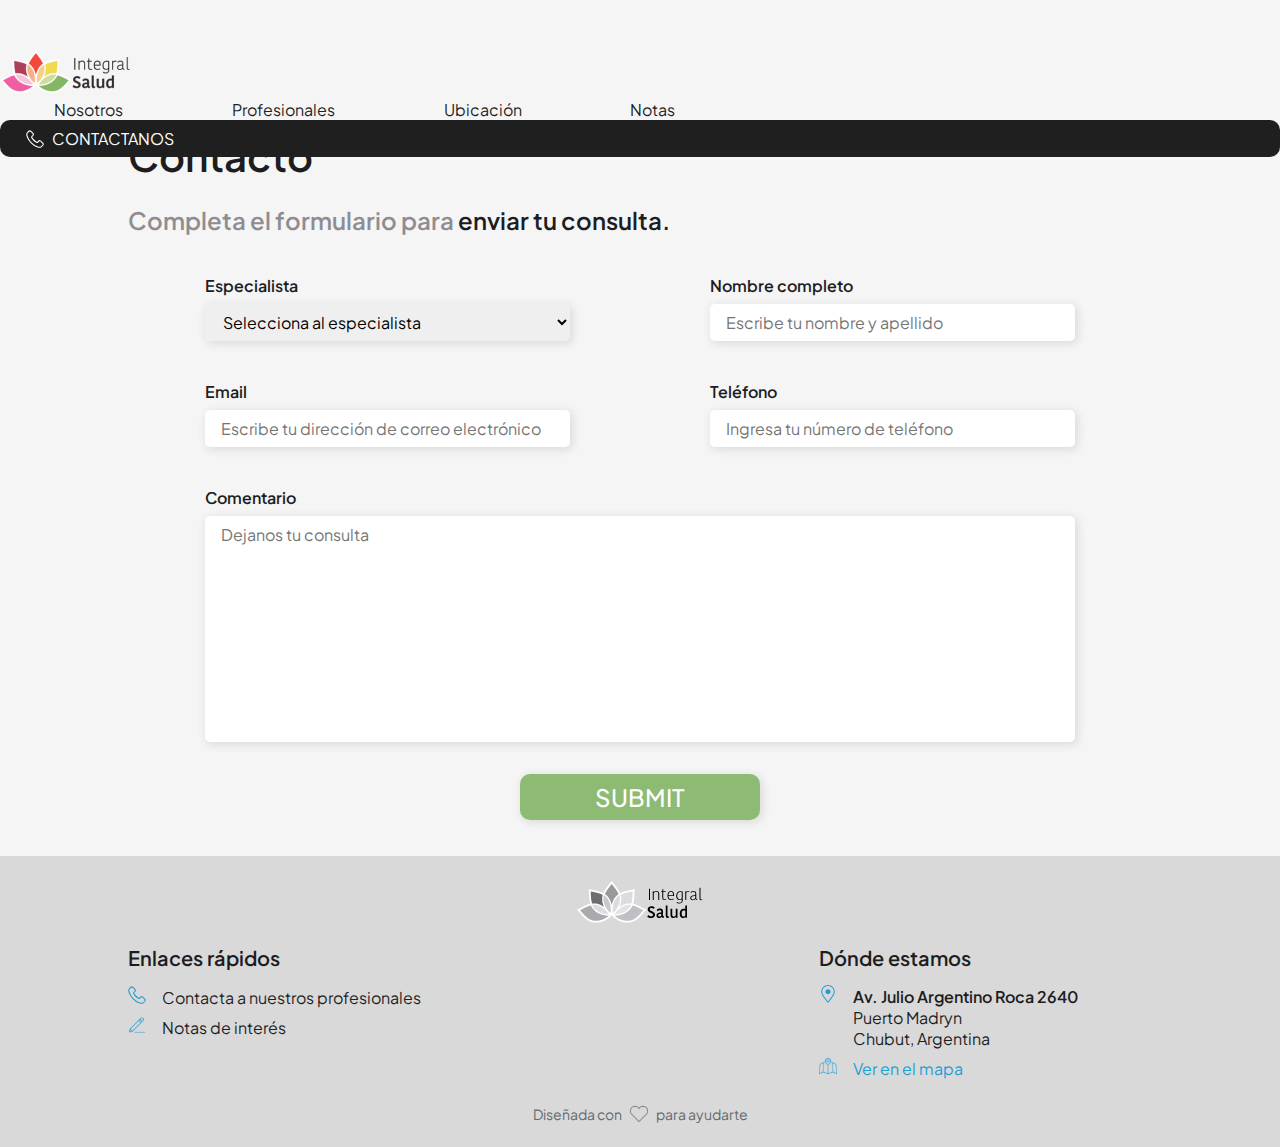
==== html/contacto.html @ 85b5cb7e "CSS configurado con SASS" ====
<!DOCTYPE html>
<html lang="es">

<head>
    <meta charset="UTF-8">
    <meta http-equiv="X-UA-Compatible" content="IE=edge">
    <meta name="viewport" content="width=device-width, initial-scale=1.0">
    <title>Contacto | Integral Salud</title>
    <!-- CSS Bootstrap -->
    <link href="https://cdn.jsdelivr.net/npm/bootstrap@5.3.0-alpha1/dist/css/bootstrap.min.css" rel="stylesheet"
        integrity="sha384-GLhlTQ8iRABdZLl6O3oVMWSktQOp6b7In1Zl3/Jr59b6EGGoI1aFkw7cmDA6j6gD" crossorigin="anonymous">
    <!-- CSS Propio -->
    <link rel="stylesheet" href="../css/style.css">
    <link rel="shortcut icon" href="../img/favicon.png" type="image/x-icon">
</head>

<body class="body">

    <header class="container-fluid header">
        <nav class="container navbar navbar-expand-lg">
            <div class="container">
                <a class="navbar-brand" href="../index.html"><img class="logo" src="../img/logo-IS.png"
                        alt="Logo Integral Salud"></a>
                <button class="navbar-toggler" type="button" data-bs-toggle="collapse"
                    data-bs-target="#navbarSupportedContent" aria-current="true" aria-controls="navbarSupportedContent"
                    aria-expanded="false" aria-label="Toggle navigation">
                    <span class="navbar-toggler-icon"></span>
                </button>
                <div class="collapse navbar-collapse ms-4" id="navbarSupportedContent">
                    <ul class="navbar-nav me-auto mb-2 mb-lg-0">
                        <li class="nav-item">
                            <a class="nav-link" href="nosotros.html">Nosotros</a>
                        </li>
                        <li class="nav-item">
                            <a class="nav-link" href="equipo.html">Profesionales</a>
                        </li>
                        <li class="nav-item">
                            <a class="nav-link" href="../index.html#anclaDonde">Ubicación</a>
                        </li>
                        <li class="nav-item">
                            <a class="nav-link" href="notas.html">Notas</a>
                        </li>
                    </ul>
                    <a href="contacto.html" class="contactoHeader"><img class="phoneHeader-white"
                            src="../img/phone-byn.svg">
                        Contactanos</a>
                </div>
            </div>
        </nav>
    </header>

    <main>
        <section>

            <h1 class="secundario">Contacto</h1>

            <h2 class="textoDestacado fondoGris"><span class="textoGris">Completa el formulario para </span> enviar tu
                consulta.</h2>

            <form class="formContacto">

                <div class="datos">

                    <div class="especialista boxInput">
                        <label for="especialista" autofocus>Especialista</label>
                        <select id="especialista">
                            <option disabled selected>Selecciona al especialista</option>
                            <option value="profUno">María Sara Sánchez</option>
                            <option value="profDos">Laura López Bernal</option>
                            <option value="profTres">Frederic Tarnen</option>
                            <option value="profCuatro">Mima Sánscrito</option>
                        </select>
                    </div>

                    <div class="nombre boxInput">
                        <label for="nombre">Nombre completo</label>
                        <input type="text" pattern="[a-zA-Z ]*" id="nombre" placeholder="Escribe tu nombre y apellido">
                    </div>

                    <div class="email boxInput">
                        <label for="email">Email</label>
                        <input type="email" id="email" placeholder="Escribe tu dirección de correo electrónico">
                    </div>

                    <div class="telefono boxInput">
                        <label for="telefono">Teléfono</label>
                        <input type="tel" pattern="[0-9+]*" id="telefono" placeholder="Ingresa tu número de teléfono">
                    </div>

                </div>

                <label for="comentario"class="boxInput">Comentario</label>
                <textarea name="comentario" id="comentario" cols="80" rows="10"
                    placeholder="Dejanos tu consulta"></textarea>

                <input class="btn btnSend" type="submit">
            </form>

            </div>
        </section>

    </main>

    <footer class="container-fluid">
        <img id="logoBYN" src="../img/logo-IS-byn.png" alt="Logo Integral Salud en grises">
        
        <div class="contenedorFooter">

            <div class="footerLinks">
                <h3 class="footer">Enlaces rápidos</h3>
                <a href="equipo.html"><img class="phoneHeader-color" src="../img/phone-color.svg">Contacta a nuestros
                    profesionales</a>
                <a href="notas.html"><img class="pencilIcon" src="../img/pencil.svg">Notas de interés</a>
            </div>

            <div class="footerAddress">
                <h3 class="footer">Dónde estamos</h3>
                <div class="address">
                    <div>
                        <img class="locationIcon" src="../img/location-icon.svg">
                    </div>
                    <div>
                        <p class="bold">Av. Julio Argentino Roca 2640</p>
                        <p>Puerto Madryn</p>
                        <p>Chubut, Argentina</p>
                    </div>
                </div>
                <a href="https://goo.gl/maps/G1TZ9tgbTAvMASJS9" class="linkMapa" target="_blank"><img class="mapaIcon"
                        src="../img/mapa.svg">Ver en el mapa</a>
            </div>

        </div>

        <div class="sign">
            <p>Diseñada con </p><img src="../img/heart.svg">
            <p> para ayudarte</p>
        </div>
    </footer>
    <script src="https://cdn.jsdelivr.net/npm/bootstrap@5.3.0-alpha1/dist/js/bootstrap.bundle.min.js" integrity="sha384-w76AqPfDkMBDXo30jS1Sgez6pr3x5MlQ1ZAGC+nuZB+EYdgRZgiwxhTBTkF7CXvN" crossorigin="anonymous"></script>
</body>

</html>
---- css/style.css ----
@charset "UTF-8";
/* FUENTES */
@import url("https://fonts.googleapis.com/css2?family=Plus+Jakarta+Sans:wght@300;400;500;600&display=swap");
/* MIXINS */ /* BODY */
* {
  margin: 0;
  padding: 0;
}

.body {
  background-color: #F5F5F5;
  font-family: "Plus Jakarta Sans", sans-serif;
  color: #1D1D1F;
  font-size: 16px;
  font-weight: 400;
  overflow-x: hidden;
}

.container-fluid,
.container {
  padding-left: 0;
  padding-right: 0;
}

/* MAIN */
main {
  display: flex;
  flex-direction: column;
  position: relative;
  top: 100px;
  margin-bottom: 52px;
  padding-bottom: 52px;
  overflow-x: hidden;
}

.fondoGris {
  margin: 0 10%;
  padding-top: 16px;
}

.fondoBlanco {
  background-color: #FFFFFF;
  box-shadow: 2px 2px 10px 1px rgba(0, 0, 0, 0.1);
  padding-top: 16px;
  padding-bottom: 32px;
}

/* HEADER */
.header {
  position: fixed;
  background: #F5F5F5;
  width: 100vw;
  z-index: 10;
}

/* HEADER - Enlaces menú principal */
nav {
  margin-top: 50px;
  color: #1F1F1F;
  background: #F5F5F5;
  z-index: 10;
}

a {
  text-decoration: none;
  color: #1F1F1F;
}

nav ul a:hover {
  padding-bottom: calc(var(--bs-nav-link-padding-x) - 2px);
  border-bottom: #1F1F1F solid 2px;
  transition: all 0.1s ease;
}

nav li {
  list-style-type: none;
  font-style: normal;
  font-size: 16px;
}

nav ul {
  margin: 0;
  padding: 0;
  display: flex;
  justify-content: space-around;
  width: 57%;
}

.contactoHeader {
  text-transform: uppercase;
  display: flex;
  padding: 8px 32px 8px 18px;
  background-color: #1F1F1F;
  color: #FFFFFF;
  border-radius: 10px;
  flex-direction: row;
  transition: all 0.3s ease;
}

.phoneHeader-white {
  height: 18px;
  margin: auto 8px;
}

.contactoHeader:hover {
  background-color: #5A5A5A;
}

.navbar-toggler {
  border: 0;
}

/* Títulos y subtítulos */
h1,
h2,
h3,
h4.footer,
h5 {
  font-weight: 600;
}

h1.index {
  font-size: 48px;
  color: #8F8D92;
  margin: 30px auto 0px;
}

h2 {
  font-size: 40px;
  margin-top: 24px;
  margin-bottom: 12px;
}

h3,
h2.notas {
  font-size: 24px;
  margin: 8px auto 8px 24px;
}

h4:not(.footer),
h3.notas {
  font-weight: 500;
  font-size: 12px;
  text-transform: uppercase;
  color: #8F8D92;
  margin: 24px auto 0px 24px;
}

h5,
h4.footer,
h3.footer {
  font-size: 20px;
  text-align: left;
  margin: 16px 0px 8px 0px;
}

h1.secundario {
  font-weight: 600;
  font-size: 40px;
  width: 80%;
  margin: 30px auto 8px;
}

h2.pagTerciaria {
  margin: 8px auto;
}

h3.pagTerciaria {
  margin: 24px auto 0px;
}

/* Botones */
.btn {
  color: #FFFFFF;
  background-color: #8EBB73;
  border-radius: 10px;
  font-weight: 500;
  text-transform: uppercase;
  text-align: center;
  display: block;
  transition: all 0.3s ease;
}

.btnBig {
  font-size: 24px;
  line-height: 48px;
  width: 240px;
}

.btnLittle {
  position: absolute;
  right: 24px;
  bottom: 16px;
  font-size: 16px;
  line-height: 26px;
  width: 150px;
}

.btn:hover {
  background-color: #417139;
  color: #FFFFFF;
}

/* SECCIÓN 1 - Intro */
.intro {
  align-items: center;
}

.darkText {
  color: #1D1D1F;
}

.introContacto {
  font-weight: 600;
  font-size: 36px;
  color: #8F8D92;
  display: flex;
  flex-wrap: wrap;
  justify-content: center;
  line-height: 50px;
}
.introContacto p {
  margin: 0%;
  padding-bottom: 52px;
}

.imgIntro {
  margin-top: -20px;
}

/* TARJETAS NOTAS Y PROFESIONALES */
.contenedorCard {
  display: flex;
  width: 100%;
  margin: 16px auto 48px;
  overflow-x: scroll;
  overflow-y: hidden;
  box-sizing: border-box;
  scrollbar-width: none;
  align-items: flex-start;
  padding-right: 20px;
}
.contenedorCard::-webkit-scrollbar {
  width: 0;
}

.card {
  overflow: hidden;
  min-width: 296px;
  max-width: 296px;
  height: 427px;
  background: #FFFFFF;
  box-shadow: 2px 2px 10px 1px rgba(0, 0, 0, 0.1);
  border-radius: 10px;
  margin-left: 24px;
  position: relative;
}
.card p {
  margin: 0px 24px auto 24px;
}

.cardFoto img {
  position: absolute;
  bottom: 0px;
  width: 296px;
  border-bottom-left-radius: 10px;
  border-bottom-right-radius: 10px;
}

/* UBICACIÓN - Sección 3 Home */
.contenedorBlanco {
  margin: 0 10%;
}

.contenedorMapa {
  display: grid;
  grid-template-areas: "mapa direccion" "mapa btnMapa";
  grid-template-rows: 50% 50%;
  grid-template-columns: 50% 45%;
  grid-column-gap: 5%;
}

.responsive-iframe {
  width: 100%;
  height: 440px;
}

.mapa {
  grid-area: mapa;
}

.direccion {
  grid-area: direccion;
  margin: 5% 5%;
  display: flex;
  flex-direction: row;
  align-items: baseline;
}
.direccion p {
  margin: 4% 0%;
  font-size: 24px;
}

.bold {
  font-weight: 600;
}

.location-icon {
  height: 24px;
  margin-right: 10px;
}

.btnMapa {
  margin: 57px auto;
  grid-area: btnMapa;
}

.ancla {
  position: relative;
  top: -135px;
}

/* NOTAS - Sección 4 Home */
.titleSection {
  display: flex;
  flex-direction: row;
  justify-content: space-between;
  align-items: baseline;
}

.notas {
  display: grid;
  grid-template-areas: "titleNotas enlaceNotas" "cardNotas cardNotas";
  grid-template-columns: 85% 15%;
  align-items: baseline;
}

.titleNotas {
  grid-area: titleNotas;
}

.enlaceNotas {
  grid-area: enlaceNotas;
}
.enlaceNotas a {
  font-size: 16px;
  line-height: 20px;
  color: #219ED3;
  text-align: right;
}

.cardNotas {
  grid-area: cardNotas;
}

/* FOOTER */
footer {
  margin-top: 52px;
  margin-bottom: 0px;
  padding: 24px 0px;
  background-color: #D9D9D9;
  text-align: center;
}

.contenedorFooter {
  display: grid;
  grid-template-areas: "footerLinks footerAddress";
  grid-template-columns: 50% 50%;
  grid-column-gap: 10%;
  text-align: left;
  margin-top: 0px;
  margin-left: 10%;
}
.contenedorFooter a {
  margin-top: 8px;
}
.contenedorFooter p {
  margin: 0px;
  font-size: 16px;
}
.contenedorFooter img {
  margin-right: 16px;
  height: 18px;
}
.contenedorFooter .bold {
  margin-top: 8px;
}

.footerLinks {
  display: flex;
  flex-direction: column;
  grid-area: footerLinks;
}

.sign {
  display: flex;
  font-size: 14px;
  color: #656B6C;
  justify-content: center;
  margin-top: 2%;
}
.sign img {
  margin: 0 8px auto;
}

.linkMapa {
  color: #219ED3;
}

.address {
  display: flex;
  align-items: baseline;
}

.footerAddress {
  display: flex;
  flex-direction: column;
  grid-area: footerAddress;
}

/* Páginas secundaria - NOSOTROS, EQUIPO y NOTAS*/
.cardHorizontal {
  width: 100%;
  box-shadow: 2px 2px 10px 1px rgba(0, 0, 0, 0.1);
  border-radius: 10px;
  margin-bottom: 24px;
  align-items: flex-end;
}
.cardHorizontal p {
  margin: 0px 0px 16px 24px;
  text-align: justify;
}

.imgExtra {
  max-width: 100%;
  height: auto;
  margin: auto 0px;
}

.contenido {
  width: 80%;
}

.justificado {
  text-align: justify;
}

.bloque {
  padding-bottom: 32px;
}

.textoGris {
  color: #8F8D92;
}

.textoDestacado {
  font-size: 24px;
}

.btnContactar {
  margin: 0px auto;
}

.boxBlanco {
  margin-bottom: 52px;
}

.whatsappIcon {
  height: 22px;
  margin: 0px 18px;
}

.botonera {
  display: flex;
  justify-content: flex-start;
  align-items: center;
  grid-area: botonera;
}

.btnCard {
  font-size: 14px;
  line-height: 20px;
  padding: 7px 20px;
  margin: 16px 0px 32px 24px;
}

.btnWA {
  display: flex;
  justify-content: center;
  align-content: center;
  margin: 16px 0px 32px 24px;
}

.cardInfo {
  width: 100%;
  margin-bottom: 32px;
  display: grid;
  grid-template-areas: "subtitulo fotoProf" "titulo fotoProf" "botonera fotoProf" "infoProf fotoProf";
  grid-template-columns: 75% 25%;
  align-items: end;
}
.cardInfo h4 {
  grid-area: subtitulo;
}
.cardInfo h3 {
  grid-area: titulo;
}
.cardInfo ul {
  margin-left: 24px;
}

.infoProfUno,
.infoProfDos {
  grid-area: infoProf;
}

.cardFotoProf {
  grid-area: fotoProf;
}
.cardFotoProf img {
  width: 110%;
}

.turnoTres,
.turnoCuatro,
.infoProfTres,
.infoProfCuatro,
.fotoTres,
.fotoCuatro {
  display: none;
}

.cardInfoNota {
  width: 100%;
  margin-bottom: 32px;
  display: grid;
  grid-template-areas: "subtitulo fotoNota" "titulo fotoNota" "infoNota fotoNota" "botonera fotoNota";
  grid-template-columns: 62% 38%;
  align-items: end;
}
.cardInfoNota h3 {
  grid-area: subtitulo;
}
.cardInfoNota h2 {
  grid-area: titulo;
}
.cardInfoNota ul {
  margin-left: 24px;
}

.cardFotoNota {
  grid-area: fotoNota;
}
.cardFotoNota img {
  width: 100%;
  border-end-end-radius: 10px;
}

.infoNotaUno, .infoNotaDos, .infoNotaTres {
  grid-area: infoNota;
}

/* Página secundaria - CONTACTO */
.formContacto {
  width: 68%;
  margin: auto;
  display: flex;
  flex-direction: column;
  justify-content: center;
}

.boxInput {
  display: flex;
  flex-direction: column;
}

.datos {
  display: grid;
  grid-template-areas: "especialista nombre" "email telefono";
  grid-template-columns: 42% 42%;
  grid-column-gap: 16%;
  padding-right: 0;
}

input {
  font-family: "Plus Jakarta Sans", sans-serif;
  font-size: 16px;
  border: 0px;
  box-shadow: 2px 2px 10px 1px rgba(0, 0, 0, 0.1);
  border-radius: 5px;
  padding: 8px 16px;
}

textarea {
  font-family: "Plus Jakarta Sans", sans-serif;
  font-size: 16px;
  border: 0px;
  box-shadow: 2px 2px 10px 1px rgba(0, 0, 0, 0.1);
  border-radius: 5px;
  padding: 8px 16px;
  resize: none;
}

select {
  font-family: "Plus Jakarta Sans", sans-serif;
  font-size: 16px;
  border: 0px;
  box-shadow: 2px 2px 10px 1px rgba(0, 0, 0, 0.1);
  border-radius: 5px;
  padding: 8px 16px;
  padding: 7px 14px;
  width: 100%;
}

label {
  margin-bottom: 8px;
  margin-top: 40px;
  font-weight: 600;
}

.btnSend {
  margin: 32px auto;
  font-size: 24px;
  width: 240px;
}

/* Página terciaria - NOTA INDIVIDUAL */
.fotoNotaUnoDer {
  max-width: 45%;
  height: 100%;
  margin-left: 5%;
}

.fotoNotaUnoIzq {
  max-width: 40%;
  height: 100%;
  margin-right: 5%;
  margin-bottom: 50px;
}

.fondoBlanco p {
  line-height: 24px;
}

.btnListado {
  width: 330px;
  margin: 0px auto;
}

/* MEDIA QUERIES */
@media (max-width: 991px) {
  .navbar-collapse {
    background-color: #E9E9E9;
    border-bottom-left-radius: 10px;
    border-bottom-right-radius: 10px;
  }
  .ms-4 {
    margin-left: 0px !important;
  }
  .navbar-nav {
    padding-left: 10%;
  }
  .navbar {
    padding-bottom: 0;
    margin-bottom: 0px;
  }
  .navbar-toggler {
    margin-right: 3%;
  }
  .contactoHeader {
    border-top-left-radius: 0px;
    border-top-right-radius: 0px;
  }
  .logo {
    height: 45px;
    margin-left: 10%;
  }
  .contenedorMapa {
    display: grid;
    grid-template-areas: "direccion" "mapa" "btnMapa";
    grid-template-rows: auto;
    grid-template-columns: 100%;
  }
  .direccion p {
    margin: 2% 0%;
  }
  .btnMapa {
    margin: 24px auto;
  }
  .ancla {
    top: -55px;
  }
}
@media (min-width: 992px) and (max-width: 1199px) {
  h1.index {
    font-size: 44px;
  }
  .introContacto {
    font-size: 30px;
    line-height: 32px;
  }
}
@media (min-width: 768px) and (max-width: 991px) {
  h1.index {
    font-size: 40px;
  }
}
@media (min-width: 576px) and (max-width: 767px) {
  h1.index {
    font-size: 36px;
  }
  h2 {
    font-size: 32px;
  }
  .introContacto {
    font-size: 28px;
    line-height: 40px;
  }
  .direccion p {
    font-size: 20px;
  }
}
@media (max-width: 991px) {
  .cardInfo {
    display: grid;
    grid-template-areas: "subtitulo" "titulo" "botonera" "infoProf" "fotoProf";
    grid-template-columns: 100%;
    text-align: center;
  }
  .cardInfo p, .cardInfo ul {
    text-align: justify;
    margin-right: 24px;
  }
  .cardInfo img {
    width: 80%;
  }
  .cardInfoNota {
    display: grid;
    grid-template-areas: "subtitulo" "titulo" "infoNota" "fotoNota" "botonera";
    grid-template-columns: 100%;
  }
  .cardInfoNota p {
    margin-right: 24px;
  }
  .datos {
    display: grid;
    grid-template-areas: "especialista" "nombre" "email" "telefono";
    grid-template-columns: 80%;
    justify-content: center;
  }
}
@media (max-width: 767px) {
  .contenedorFooter {
    display: grid;
    grid-template-areas: "footerLinks" "footerAddress";
    grid-template-rows: auto;
    grid-template-columns: 100%;
    margin-left: 4%;
  }
  .footerAddress,
  .footerLinks,
  .sign {
    margin-top: 18px;
  }
  nav {
    margin-top: 15px;
    margin-bottom: 10px;
  }
  main {
    top: 80px;
    padding-bottom: 32px;
  }
  .datos {
    grid-template-columns: 100%;
  }
}
@media (max-width: 575px) {
  .introContacto {
    font-size: 24px;
    line-height: 30px;
  }
  h1.index,
  h2,
  h1.secundario {
    font-size: 30px;
  }
  .contenedorCard {
    margin-left: -12%;
    margin-right: 50px;
    width: 100vw;
  }
  .card {
    margin-left: 12px;
  }
  .titleSection h2 {
    width: 100vw;
    margin-top: 24px;
    text-align: center;
  }
  .direccion p {
    font-size: 18px;
    margin: 0%;
  }
  .notas {
    display: grid;
    grid-template-areas: "titleNotas titleNotas" "cardNotas cardNotas" "none enlaceNotas";
    grid-template-columns: 75% 25%;
    grid-template-rows: auto;
  }
  .notas .contenedorCard {
    margin-bottom: 0%;
  }
  .enlaceNotas {
    margin-bottom: 52px;
    margin-top: 8px;
  }
  main {
    top: 60px;
    padding-bottom: 12px;
  }
  .botonera {
    justify-content: space-around;
  }
  .btnCard {
    font-size: 14px;
    line-height: 20px;
    padding: 6px 3%;
    margin: 16px 0px 32px 2%;
  }
  .btnWA {
    margin: 16px 2% 32px 2%;
  }
  .whatsappIcon {
    height: 20px;
    margin: 0px;
  }
}

/*# sourceMappingURL=style.css.map */
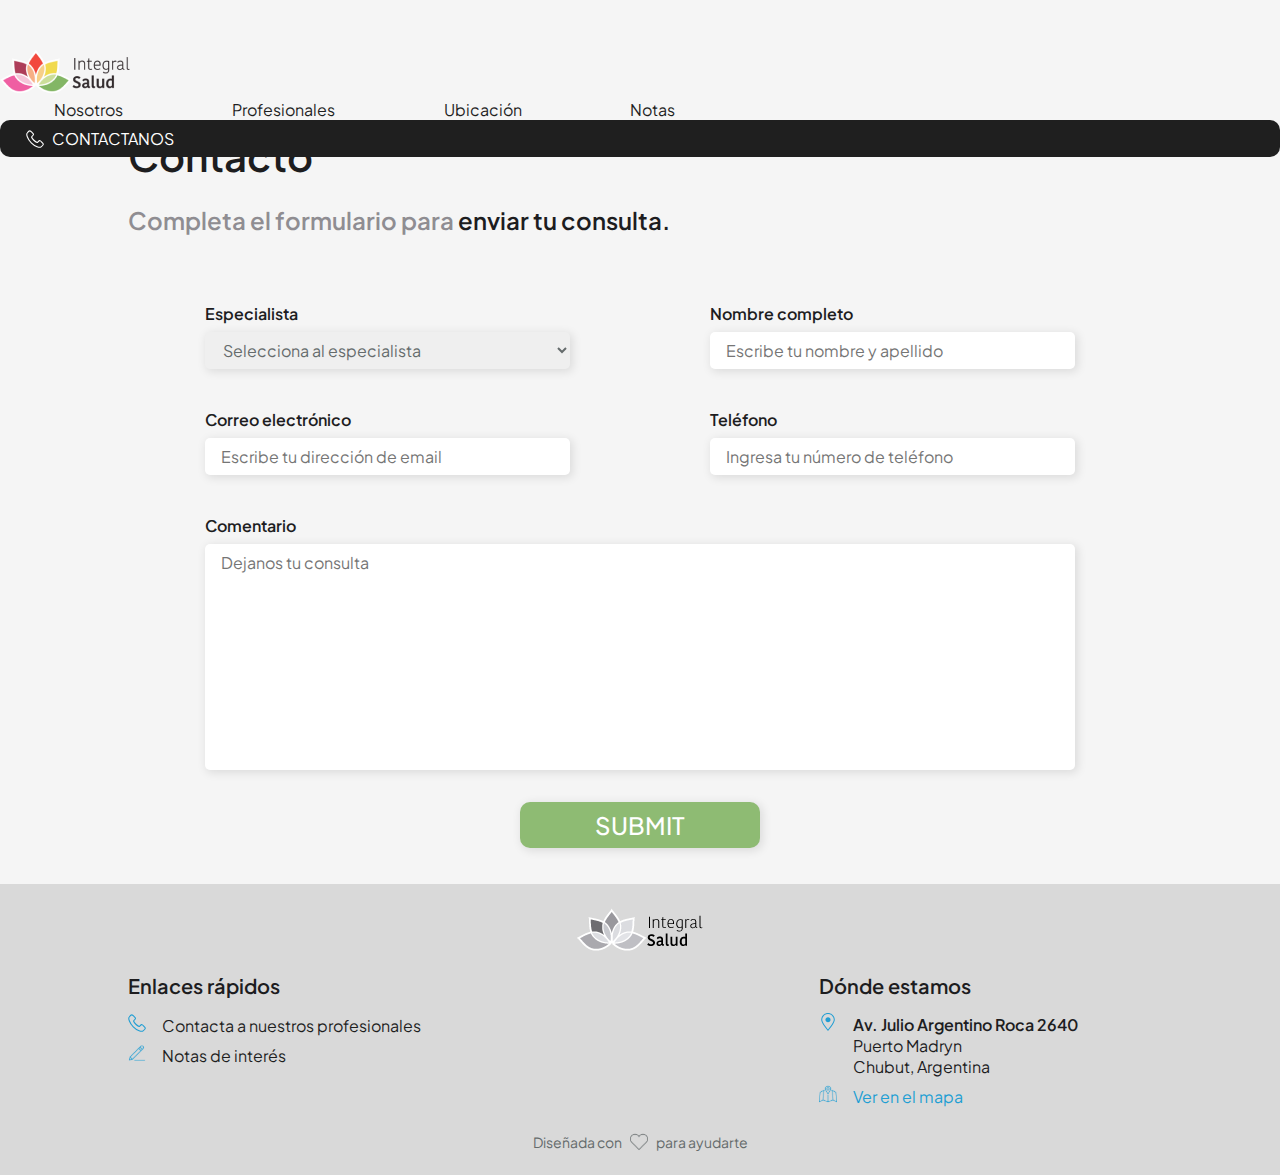
==== commit 60e09c78: "Entrega final" ====
--- a/html/contacto.html
+++ b/html/contacto.html
@@ -5,6 +5,8 @@
     <meta charset="UTF-8">
     <meta http-equiv="X-UA-Compatible" content="IE=edge">
     <meta name="viewport" content="width=device-width, initial-scale=1.0">
+    <meta name="description"
+        content="Si necesitas más información o quieres contactarte con nosotros ponemos a disposición esta opción para que puedas escribirnos">
     <title>Contacto | Integral Salud</title>
     <!-- CSS Bootstrap -->
     <link href="https://cdn.jsdelivr.net/npm/bootstrap@5.3.0-alpha1/dist/css/bootstrap.min.css" rel="stylesheet"
@@ -41,21 +43,20 @@
                             <a class="nav-link" href="notas.html">Notas</a>
                         </li>
                     </ul>
-                    <a href="contacto.html" class="contactoHeader"><img class="phoneHeader-white"
-                            src="../img/phone-byn.svg">
-                        Contactanos</a>
+                    <a href="contacto.html" class="navbar__button-contact"><img class="icon-phone_white"
+                            src="../img/phone-byn.svg" alt="icono de teléfono">Contactanos</a>
                 </div>
             </div>
         </nav>
     </header>
 
     <main>
-        <section>
+        <section class="section-form">
 
-            <h1 class="secundario">Contacto</h1>
+            <h1 class="title-sec">Contacto</h1>
 
-            <h2 class="textoDestacado fondoGris"><span class="textoGris">Completa el formulario para </span> enviar tu
-                consulta.</h2>
+            <h2 class="textoDestacado"><span class="textoGris">Completa el formulario para </span> enviar tu consulta.
+            </h2>
 
             <form class="formContacto">
 
@@ -65,10 +66,10 @@
                         <label for="especialista" autofocus>Especialista</label>
                         <select id="especialista">
                             <option disabled selected>Selecciona al especialista</option>
-                            <option value="profUno">María Sara Sánchez</option>
-                            <option value="profDos">Laura López Bernal</option>
-                            <option value="profTres">Frederic Tarnen</option>
-                            <option value="profCuatro">Mima Sánscrito</option>
+                            <option value="profUno">Ana Berbaro</option>
+                            <option value="profDos">Laia Elena Villanova</option>
+                            <option value="profTres">Silvia Rodriguez</option>
+                            <option value="profCuatro">Beatriz Gil González</option>
                         </select>
                     </div>
 
@@ -78,8 +79,8 @@
                     </div>
 
                     <div class="email boxInput">
-                        <label for="email">Email</label>
-                        <input type="email" id="email" placeholder="Escribe tu dirección de correo electrónico">
+                        <label for="email">Correo electrónico</label>
+                        <input type="email" id="email" placeholder="Escribe tu dirección de email">
                     </div>
 
                     <div class="telefono boxInput">
@@ -89,7 +90,7 @@
 
                 </div>
 
-                <label for="comentario"class="boxInput">Comentario</label>
+                <label for="comentario" class="boxInput">Comentario</label>
                 <textarea name="comentario" id="comentario" cols="80" rows="10"
                     placeholder="Dejanos tu consulta"></textarea>
 
@@ -102,41 +103,41 @@
     </main>
 
     <footer class="container-fluid">
-        <img id="logoBYN" src="../img/logo-IS-byn.png" alt="Logo Integral Salud en grises">
-        
-        <div class="contenedorFooter">
+        <img src="../img/logo-IS-byn.png" alt="Logo Integral Salud en grises">
 
-            <div class="footerLinks">
-                <h3 class="footer">Enlaces rápidos</h3>
-                <a href="equipo.html"><img class="phoneHeader-color" src="../img/phone-color.svg">Contacta a nuestros
+        <div class="box-footer">
+
+            <div class="footer__shortcuts">
+                <h3>Enlaces rápidos</h3>
+                <a href="equipo.html"><img src="../img/phone-color.svg" alt="icono de teléfono">Contacta a nuestros
                     profesionales</a>
-                <a href="notas.html"><img class="pencilIcon" src="../img/pencil.svg">Notas de interés</a>
+                <a href="notas.html"><img src="../img/pencil.svg" alt="icono de un lápiz">Notas de interés</a>
             </div>
 
-            <div class="footerAddress">
-                <h3 class="footer">Dónde estamos</h3>
+            <div class="footer__location">
+                <h3>Dónde estamos</h3>
                 <div class="address">
-                    <div>
-                        <img class="locationIcon" src="../img/location-icon.svg">
-                    </div>
+                    <img src="../img/location-icon.svg" alt="icono de ubicación">
                     <div>
                         <p class="bold">Av. Julio Argentino Roca 2640</p>
                         <p>Puerto Madryn</p>
                         <p>Chubut, Argentina</p>
                     </div>
                 </div>
-                <a href="https://goo.gl/maps/G1TZ9tgbTAvMASJS9" class="linkMapa" target="_blank"><img class="mapaIcon"
-                        src="../img/mapa.svg">Ver en el mapa</a>
+                <a href="https://goo.gl/maps/G1TZ9tgbTAvMASJS9" target="_blank"><img src="../img/mapa.svg"
+                        alt="icono de mapa">Ver en el mapa</a>
             </div>
 
         </div>
 
         <div class="sign">
-            <p>Diseñada con </p><img src="../img/heart.svg">
+            <p>Diseñada con </p><img src="../img/heart.svg" alt="icono de un corazón">
             <p> para ayudarte</p>
         </div>
     </footer>
-    <script src="https://cdn.jsdelivr.net/npm/bootstrap@5.3.0-alpha1/dist/js/bootstrap.bundle.min.js" integrity="sha384-w76AqPfDkMBDXo30jS1Sgez6pr3x5MlQ1ZAGC+nuZB+EYdgRZgiwxhTBTkF7CXvN" crossorigin="anonymous"></script>
+    <script src="https://cdn.jsdelivr.net/npm/bootstrap@5.3.0-alpha1/dist/js/bootstrap.bundle.min.js"
+        integrity="sha384-w76AqPfDkMBDXo30jS1Sgez6pr3x5MlQ1ZAGC+nuZB+EYdgRZgiwxhTBTkF7CXvN"
+        crossorigin="anonymous"></script>
 </body>
 
 </html>--- a/css/style.css
+++ b/css/style.css
@@ -33,16 +33,15 @@
   overflow-x: hidden;
 }
 
-.fondoGris {
+.container_grey {
   margin: 0 10%;
   padding-top: 16px;
 }
 
-.fondoBlanco {
+.container_white {
   background-color: #FFFFFF;
   box-shadow: 2px 2px 10px 1px rgba(0, 0, 0, 0.1);
-  padding-top: 16px;
-  padding-bottom: 32px;
+  padding: 16px 10% 32px;
 }
 
 /* HEADER */
@@ -53,40 +52,36 @@
   z-index: 10;
 }
 
-/* HEADER - Enlaces menú principal */
 nav {
   margin-top: 50px;
   color: #1F1F1F;
   background: #F5F5F5;
   z-index: 10;
 }
-
-a {
-  text-decoration: none;
-  color: #1F1F1F;
-}
-
+nav ul {
+  margin: 0;
+  padding: 0;
+  display: flex;
+  justify-content: space-around;
+  width: 57%;
+}
 nav ul a:hover {
   padding-bottom: calc(var(--bs-nav-link-padding-x) - 2px);
   border-bottom: #1F1F1F solid 2px;
   transition: all 0.1s ease;
 }
-
 nav li {
   list-style-type: none;
   font-style: normal;
   font-size: 16px;
 }
 
-nav ul {
-  margin: 0;
-  padding: 0;
-  display: flex;
-  justify-content: space-around;
-  width: 57%;
-}
-
-.contactoHeader {
+a {
+  text-decoration: none;
+  color: #1F1F1F;
+}
+
+.navbar__button-contact {
   text-transform: uppercase;
   display: flex;
   padding: 8px 32px 8px 18px;
@@ -96,14 +91,13 @@
   flex-direction: row;
   transition: all 0.3s ease;
 }
-
-.phoneHeader-white {
+.navbar__button-contact:hover {
+  background-color: #5A5A5A;
+}
+
+.icon-phone_white {
   height: 18px;
   margin: auto 8px;
-}
-
-.contactoHeader:hover {
-  background-color: #5A5A5A;
 }
 
 .navbar-toggler {
@@ -114,15 +108,14 @@
 h1,
 h2,
 h3,
-h4.footer,
 h5 {
   font-weight: 600;
 }
 
-h1.index {
-  font-size: 48px;
-  color: #8F8D92;
-  margin: 30px auto 0px;
+h1.title-sec {
+  font-size: 40px;
+  width: 80%;
+  margin: 30px auto 8px;
 }
 
 h2 {
@@ -131,14 +124,22 @@
   margin-bottom: 12px;
 }
 
+h2.pagTerciaria {
+  margin: 8px auto;
+}
+
+h4.subtituloNotas {
+  font-size: 20px;
+  margin-top: 24px;
+}
+
 h3,
-h2.notas {
+.notasTitulo {
   font-size: 24px;
   margin: 8px auto 8px 24px;
 }
 
-h4:not(.footer),
-h3.notas {
+.card h4, .cardInfo h4 {
   font-weight: 500;
   font-size: 12px;
   text-transform: uppercase;
@@ -146,27 +147,29 @@
   margin: 24px auto 0px 24px;
 }
 
-h5,
-h4.footer,
-h3.footer {
+.notasSubtitulo {
+  font-weight: 500;
+  font-size: 12px;
+  text-transform: uppercase;
+  color: #8F8D92;
+  margin: 24px auto 0px 24px;
+}
+
+h3.pagTerciaria {
+  margin: 24px auto 0px;
+}
+
+h4.tituloSecundario {
+  font-weight: 500;
+  font-size: 18px;
+  text-transform: uppercase;
+}
+
+.box-footer h3, .box-footer h4, .box-footer h5 {
+  font-weight: 600;
   font-size: 20px;
   text-align: left;
   margin: 16px 0px 8px 0px;
-}
-
-h1.secundario {
-  font-weight: 600;
-  font-size: 40px;
-  width: 80%;
-  margin: 30px auto 8px;
-}
-
-h2.pagTerciaria {
-  margin: 8px auto;
-}
-
-h3.pagTerciaria {
-  margin: 24px auto 0px;
 }
 
 /* Botones */
@@ -180,14 +183,18 @@
   display: block;
   transition: all 0.3s ease;
 }
-
-.btnBig {
-  font-size: 24px;
-  line-height: 48px;
+.btn:hover {
+  background-color: #417139;
+  color: #FFFFFF;
+}
+
+.btn_big {
+  font-size: 22px;
+  line-height: 40px;
   width: 240px;
 }
 
-.btnLittle {
+.btn_little {
   position: absolute;
   right: 24px;
   bottom: 16px;
@@ -196,21 +203,11 @@
   width: 150px;
 }
 
-.btn:hover {
-  background-color: #417139;
-  color: #FFFFFF;
-}
-
 /* SECCIÓN 1 - Intro */
-.intro {
+.box-intro {
   align-items: center;
 }
-
-.darkText {
-  color: #1D1D1F;
-}
-
-.introContacto {
+.box-intro div {
   font-weight: 600;
   font-size: 36px;
   color: #8F8D92;
@@ -219,17 +216,25 @@
   justify-content: center;
   line-height: 50px;
 }
-.introContacto p {
+.box-intro div p {
   margin: 0%;
   padding-bottom: 52px;
 }
 
-.imgIntro {
+.section-intro span {
+  color: #1D1D1F;
+}
+.section-intro img {
   margin-top: -20px;
 }
+.section-intro h1 {
+  font-size: 48px;
+  color: #8F8D92;
+  margin: 30px auto 0px;
+}
 
 /* TARJETAS NOTAS Y PROFESIONALES */
-.contenedorCard {
+.container-cards {
   display: flex;
   width: 100%;
   margin: 16px auto 48px;
@@ -239,9 +244,7 @@
   scrollbar-width: none;
   align-items: flex-start;
   padding-right: 20px;
-}
-.contenedorCard::-webkit-scrollbar {
-  width: 0;
+  padding-bottom: 5px;
 }
 
 .card {
@@ -258,8 +261,7 @@
 .card p {
   margin: 0px 24px auto 24px;
 }
-
-.cardFoto img {
+.card img {
   position: absolute;
   bottom: 0px;
   width: 296px;
@@ -267,25 +269,26 @@
   border-bottom-right-radius: 10px;
 }
 
+/* Secciones HOME */
+.home-section h2 {
+  display: flex;
+  flex-direction: row;
+  justify-content: space-between;
+  align-items: baseline;
+  grid-area: titleNotas;
+}
+
 /* UBICACIÓN - Sección 3 Home */
-.contenedorBlanco {
-  margin: 0 10%;
-}
-
-.contenedorMapa {
+.box-map {
   display: grid;
   grid-template-areas: "mapa direccion" "mapa btnMapa";
   grid-template-rows: 50% 50%;
   grid-template-columns: 50% 45%;
   grid-column-gap: 5%;
 }
-
-.responsive-iframe {
+.box-map iframe {
   width: 100%;
   height: 440px;
-}
-
-.mapa {
   grid-area: mapa;
 }
 
@@ -300,19 +303,19 @@
   margin: 4% 0%;
   font-size: 24px;
 }
+.direccion img {
+  height: 24px;
+  margin-right: 10px;
+}
 
 .bold {
   font-weight: 600;
 }
 
-.location-icon {
-  height: 24px;
-  margin-right: 10px;
-}
-
-.btnMapa {
+.btn-mapa {
   margin: 57px auto;
   grid-area: btnMapa;
+  max-height: 52px;
 }
 
 .ancla {
@@ -321,13 +324,6 @@
 }
 
 /* NOTAS - Sección 4 Home */
-.titleSection {
-  display: flex;
-  flex-direction: row;
-  justify-content: space-between;
-  align-items: baseline;
-}
-
 .notas {
   display: grid;
   grid-template-areas: "titleNotas enlaceNotas" "cardNotas cardNotas";
@@ -335,21 +331,15 @@
   align-items: baseline;
 }
 
-.titleNotas {
-  grid-area: titleNotas;
-}
-
-.enlaceNotas {
+.link-notas {
   grid-area: enlaceNotas;
-}
-.enlaceNotas a {
   font-size: 16px;
   line-height: 20px;
   color: #219ED3;
   text-align: right;
 }
 
-.cardNotas {
+.box-notas {
   grid-area: cardNotas;
 }
 
@@ -362,7 +352,7 @@
   text-align: center;
 }
 
-.contenedorFooter {
+.box-footer {
   display: grid;
   grid-template-areas: "footerLinks footerAddress";
   grid-template-columns: 50% 50%;
@@ -371,22 +361,22 @@
   margin-top: 0px;
   margin-left: 10%;
 }
-.contenedorFooter a {
+.box-footer a {
   margin-top: 8px;
 }
-.contenedorFooter p {
+.box-footer p {
   margin: 0px;
   font-size: 16px;
 }
-.contenedorFooter img {
+.box-footer img {
   margin-right: 16px;
   height: 18px;
 }
-.contenedorFooter .bold {
+.box-footer .bold {
   margin-top: 8px;
 }
 
-.footerLinks {
+.footer__shortcuts {
   display: flex;
   flex-direction: column;
   grid-area: footerLinks;
@@ -403,27 +393,52 @@
   margin: 0 8px auto;
 }
 
-.linkMapa {
-  color: #219ED3;
-}
-
 .address {
   display: flex;
   align-items: baseline;
 }
 
-.footerAddress {
+.footer__location {
   display: flex;
   flex-direction: column;
   grid-area: footerAddress;
 }
-
-/* Páginas secundaria - NOSOTROS, EQUIPO y NOTAS*/
+.footer__location a {
+  color: #219ED3;
+}
+
+/* Páginas secundaria */
+.textoDestacado {
+  margin: 24px 10% 28px;
+  font-size: 24px;
+}
+
+.section-us h2, .section-us h3 {
+  margin-left: 0;
+}
+
+.section-team h2 {
+  margin-left: 0;
+}
+
+.textoGris {
+  color: #8F8D92;
+}
+
+/* - NOSOTROS, EQUIPO y NOTAS*/
+.row {
+  margin: 0;
+}
+
+.mg-left h2, .mg-left p {
+  margin-left: 24px;
+}
+
 .cardHorizontal {
   width: 100%;
   box-shadow: 2px 2px 10px 1px rgba(0, 0, 0, 0.1);
   border-radius: 10px;
-  margin-bottom: 24px;
+  margin: 0 auto 24px;
   align-items: flex-end;
 }
 .cardHorizontal p {
@@ -435,26 +450,7 @@
   max-width: 100%;
   height: auto;
   margin: auto 0px;
-}
-
-.contenido {
-  width: 80%;
-}
-
-.justificado {
-  text-align: justify;
-}
-
-.bloque {
-  padding-bottom: 32px;
-}
-
-.textoGris {
-  color: #8F8D92;
-}
-
-.textoDestacado {
-  font-size: 24px;
+  padding: 16px 0px;
 }
 
 .btnContactar {
@@ -510,7 +506,9 @@
 }
 
 .infoProfUno,
-.infoProfDos {
+.infoProfDos,
+.infoProfTres,
+.infoProfCuatro {
   grid-area: infoProf;
 }
 
@@ -519,15 +517,6 @@
 }
 .cardFotoProf img {
   width: 110%;
-}
-
-.turnoTres,
-.turnoCuatro,
-.infoProfTres,
-.infoProfCuatro,
-.fotoTres,
-.fotoCuatro {
-  display: none;
 }
 
 .cardInfoNota {
@@ -610,6 +599,7 @@
   padding: 8px 16px;
   padding: 7px 14px;
   width: 100%;
+  color: #656B6C;
 }
 
 label {
@@ -624,30 +614,62 @@
   width: 240px;
 }
 
+.lista {
+  margin-left: 2%;
+}
+
 /* Página terciaria - NOTA INDIVIDUAL */
-.fotoNotaUnoDer {
-  max-width: 45%;
-  height: 100%;
-  margin-left: 5%;
-}
-
-.fotoNotaUnoIzq {
-  max-width: 40%;
-  height: 100%;
-  margin-right: 5%;
-  margin-bottom: 50px;
-}
-
-.fondoBlanco p {
+.container_white p {
   line-height: 24px;
 }
 
 .btnListado {
-  width: 330px;
-  margin: 0px auto;
+  width: 280px;
+  margin: 8px auto;
 }
 
 /* MEDIA QUERIES */
+@media (min-width: 992px) and (max-width: 1199px) {
+  .section-intro h1 {
+    font-size: 44px;
+  }
+  .section-intro p, .section-intro a {
+    font-size: 30px;
+    line-height: 32px;
+  }
+}
+@media (min-width: 992px) {
+  .box-equipo::-webkit-scrollbar {
+    height: 10px;
+    border-radius: 5px;
+    background-color: #FFFFFF;
+  }
+  .box-equipo::-webkit-scrollbar-thumb {
+    border-radius: 5px;
+    -webkit-box-shadow: inset 0 0 4px rgba(0, 0, 0, 0.2);
+    background-color: #F5F5F5;
+  }
+}
+@media (min-width: 768px) and (max-width: 991px) {
+  .titulo-home {
+    font-size: 40px;
+  }
+}
+@media (min-width: 576px) and (max-width: 767px) {
+  h2 {
+    font-size: 32px;
+  }
+  .section-intro h1 {
+    font-size: 36px;
+  }
+  .section-intro p, .section-intro a {
+    font-size: 28px;
+    line-height: 40px;
+  }
+  .direccion p {
+    font-size: 20px;
+  }
+}
 @media (max-width: 991px) {
   .navbar-collapse {
     background-color: #E9E9E9;
@@ -667,7 +689,7 @@
   .navbar-toggler {
     margin-right: 3%;
   }
-  .contactoHeader {
+  .navbar__button-contact {
     border-top-left-radius: 0px;
     border-top-right-radius: 0px;
   }
@@ -675,7 +697,7 @@
     height: 45px;
     margin-left: 10%;
   }
-  .contenedorMapa {
+  .box-map {
     display: grid;
     grid-template-areas: "direccion" "mapa" "btnMapa";
     grid-template-rows: auto;
@@ -684,51 +706,21 @@
   .direccion p {
     margin: 2% 0%;
   }
-  .btnMapa {
+  .btn-mapa {
     margin: 24px auto;
   }
   .ancla {
     top: -55px;
   }
-}
-@media (min-width: 992px) and (max-width: 1199px) {
-  h1.index {
-    font-size: 44px;
-  }
-  .introContacto {
-    font-size: 30px;
-    line-height: 32px;
-  }
-}
-@media (min-width: 768px) and (max-width: 991px) {
-  h1.index {
-    font-size: 40px;
-  }
-}
-@media (min-width: 576px) and (max-width: 767px) {
-  h1.index {
-    font-size: 36px;
-  }
-  h2 {
-    font-size: 32px;
-  }
-  .introContacto {
-    font-size: 28px;
-    line-height: 40px;
-  }
-  .direccion p {
-    font-size: 20px;
-  }
-}
-@media (max-width: 991px) {
   .cardInfo {
     display: grid;
     grid-template-areas: "subtitulo" "titulo" "botonera" "infoProf" "fotoProf";
     grid-template-columns: 100%;
     text-align: center;
   }
-  .cardInfo p, .cardInfo ul {
-    text-align: justify;
+  .cardInfo p,
+  .cardInfo ul {
+    text-align: left;
     margin-right: 24px;
   }
   .cardInfo img {
@@ -742,23 +734,32 @@
   .cardInfoNota p {
     margin-right: 24px;
   }
+  .cardFotoNota img {
+    border-end-end-radius: 0;
+  }
   .datos {
     display: grid;
     grid-template-areas: "especialista" "nombre" "email" "telefono";
-    grid-template-columns: 80%;
+    grid-template-columns: 100%;
     justify-content: center;
   }
+  .formContacto {
+    width: 82%;
+  }
+  select, input, textarea {
+    font-size: 14px;
+  }
 }
 @media (max-width: 767px) {
-  .contenedorFooter {
+  .box-footer {
     display: grid;
     grid-template-areas: "footerLinks" "footerAddress";
     grid-template-rows: auto;
     grid-template-columns: 100%;
     margin-left: 4%;
   }
-  .footerAddress,
-  .footerLinks,
+  .footer__location,
+  .footer__shortcuts,
   .sign {
     margin-top: 18px;
   }
@@ -773,18 +774,41 @@
   .datos {
     grid-template-columns: 100%;
   }
+  .whatsappIcon {
+    height: 20px;
+    margin: 0px;
+  }
 }
 @media (max-width: 575px) {
-  .introContacto {
+  .section-intro h1 {
+    font-size: 30px;
+  }
+  .section-intro p, .section-intro a {
     font-size: 24px;
     line-height: 30px;
   }
-  h1.index,
+  .box-intro div p {
+    padding-top: 12px;
+    padding-bottom: 12px;
+  }
   h2,
-  h1.secundario {
+  h1.title-sec {
     font-size: 30px;
   }
-  .contenedorCard {
+  .container_white {
+    padding: 16px 0 32px;
+  }
+  .container_white h2, .container_white p {
+    margin: 3% 5% 1%;
+    width: 90%;
+  }
+  .section-team h2 {
+    margin-bottom: 24px;
+  }
+  .row {
+    padding: 0;
+  }
+  .container-cards {
     margin-left: -12%;
     margin-right: 50px;
     width: 100vw;
@@ -792,7 +816,10 @@
   .card {
     margin-left: 12px;
   }
-  .titleSection h2 {
+  .cardHorizontal {
+    width: 90%;
+  }
+  .home-section h2 {
     width: 100vw;
     margin-top: 24px;
     text-align: center;
@@ -807,12 +834,12 @@
     grid-template-columns: 75% 25%;
     grid-template-rows: auto;
   }
-  .notas .contenedorCard {
+  .notas .container-cards {
     margin-bottom: 0%;
   }
-  .enlaceNotas {
+  .link-notas {
     margin-bottom: 52px;
-    margin-top: 8px;
+    margin-top: 12px;
   }
   main {
     top: 60px;
@@ -830,10 +857,6 @@
   .btnWA {
     margin: 16px 2% 32px 2%;
   }
-  .whatsappIcon {
-    height: 20px;
-    margin: 0px;
-  }
 }
 
 /*# sourceMappingURL=style.css.map */
